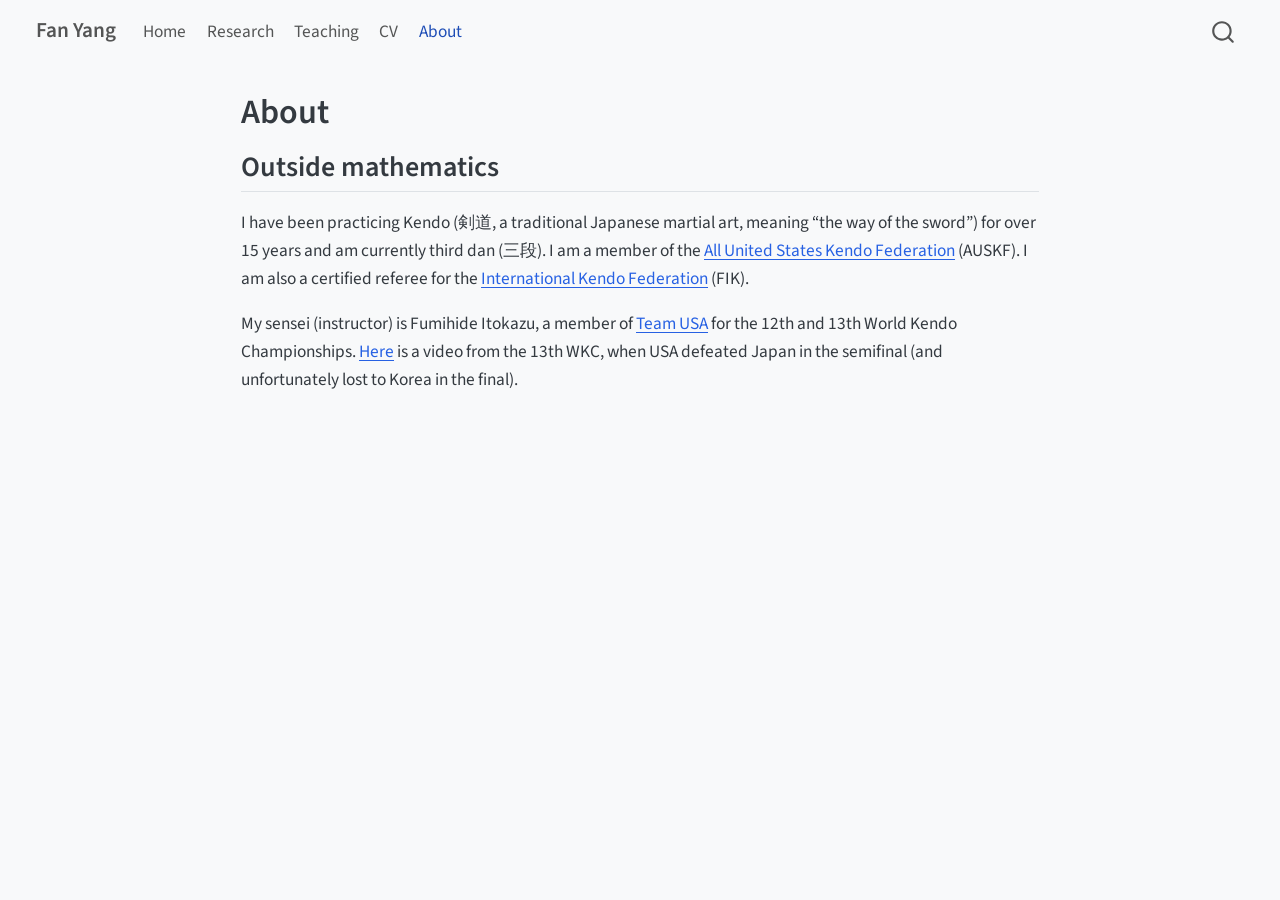
==== about.html @ 1210e76a "Built site for gh-pages" ====
<!DOCTYPE html>
<html xmlns="http://www.w3.org/1999/xhtml" lang="en" xml:lang="en"><head>

<meta charset="utf-8">
<meta name="generator" content="quarto-1.10.18">

<meta name="viewport" content="width=device-width, initial-scale=1.0, user-scalable=yes">


<title>About – Fan Yang</title>
<style>
/* Default styles provided by pandoc.
** See https://pandoc.org/MANUAL.html#variables-for-html for config info.
*/
span.smallcaps{font-variant: small-caps;}
div.columns{display: flex; gap: 1.5em;}
div.column{flex: auto;}
@media screen {
div.columns{gap: min(4vw, 1.5em);}
div.column{overflow-x: auto;}
}
div.hanging-indent{margin-left: 1.5em; text-indent: -1.5em;}
ul.task-list{list-style: none;}
ul.task-list li input[type="checkbox"] {
  width: 0.8em;
  margin: 0 0.8em 0.2em -1em; /* quarto-specific, see https://github.com/quarto-dev/quarto-cli/issues/4556 */ 
  vertical-align: middle;
}
</style>


<script src="site_libs/quarto-nav/quarto-nav.js"></script>
<script src="site_libs/quarto-nav/headroom.min.js"></script>
<script src="site_libs/clipboard/clipboard.min.js"></script>
<script src="site_libs/quarto-search/autocomplete.umd.js"></script>
<script src="site_libs/quarto-search/fuse.min.js"></script>
<script src="site_libs/quarto-search/quarto-search.js"></script>
<meta name="quarto:offset" content="./">
<script src="site_libs/quarto-html/quarto.js" type="module"></script>
<script src="site_libs/quarto-html/tabsets/tabsets.js" type="module"></script>
<script src="site_libs/quarto-html/popper.min.js"></script>
<script src="site_libs/quarto-html/tippy.umd.min.js"></script>
<link href="site_libs/quarto-html/tippy.css" rel="stylesheet">
<link href="site_libs/quarto-html/quarto-syntax-highlighting-64a204ab8560d761af7679ceaba22944.css" rel="stylesheet" id="quarto-text-highlighting-styles">
<script src="site_libs/bootstrap/bootstrap.min.js"></script>
<link href="site_libs/bootstrap/bootstrap-icons.css" rel="stylesheet">
<link href="site_libs/bootstrap/bootstrap-445b8638c3d06994fee0907d791121c4.min.css" rel="stylesheet" append-hash="true" id="quarto-bootstrap" data-mode="light">
<script id="quarto-search-options" type="application/json">{
  "location": "navbar",
  "copy-button": false,
  "collapse-after": 3,
  "panel-placement": "end",
  "type": "overlay",
  "limit": 50,
  "keyboard-shortcut": [
    "f",
    "/",
    "s"
  ],
  "show-item-context": false,
  "language": {
    "search-no-results-text": "No results",
    "search-matching-documents-text": "matching documents",
    "search-copy-link-title": "Copy link to search",
    "search-hide-matches-text": "Hide additional matches",
    "search-more-match-text": "more match in this document",
    "search-more-matches-text": "more matches in this document",
    "search-clear-button-title": "Clear",
    "search-text-placeholder": "",
    "search-detached-cancel-button-title": "Cancel",
    "search-submit-button-title": "Submit",
    "search-label": "Search"
  }
}</script>


<link rel="stylesheet" href="site-20260906.css">
</head>

<body class="nav-fixed fullcontent quarto-light">

<div id="quarto-search-results"></div>
  <header id="quarto-header" class="headroom fixed-top">
    <nav class="navbar navbar-expand-lg " data-bs-theme="dark">
      <div class="navbar-container container-fluid">
      <div class="navbar-brand-container mx-auto">
    <a class="navbar-brand" href="./index.html">
    <span class="navbar-title">Fan Yang</span>
    </a>
  </div>
            <div id="quarto-search" class="" title="Search"></div>
          <button class="navbar-toggler" type="button" data-bs-toggle="collapse" data-bs-target="#navbarCollapse" aria-controls="navbarCollapse" role="menu" aria-expanded="false" aria-label="Toggle navigation" onclick="if (window.quartoToggleHeadroom) { window.quartoToggleHeadroom(); }">
  <span class="navbar-toggler-icon"></span>
</button>
          <div class="collapse navbar-collapse" id="navbarCollapse">
            <ul class="navbar-nav navbar-nav-scroll me-auto">
  <li class="nav-item">
    <a class="nav-link" href="./index.html"> 
<span class="menu-text">Home</span></a>
  </li>  
  <li class="nav-item">
    <a class="nav-link" href="./research-and-publications.html"> 
<span class="menu-text">Research</span></a>
  </li>  
  <li class="nav-item">
    <a class="nav-link" href="./teaching.html"> 
<span class="menu-text">Teaching</span></a>
  </li>  
  <li class="nav-item">
    <a class="nav-link" href="https://www.dropbox.com/scl/fi/lx8904ivaku64ta4567kk/CV.pdf?rlkey=yzhe9lqyrfjpr1rv62sb2cgor&amp;dl=0"> 
<span class="menu-text">CV</span></a>
  </li>  
  <li class="nav-item">
    <a class="nav-link active" href="./about.html" aria-current="page"> 
<span class="menu-text">About</span></a>
  </li>  
</ul>
          </div> <!-- /navcollapse -->
            <div class="quarto-navbar-tools">
</div>
      </div> <!-- /container-fluid -->
    </nav>
</header>
<!-- content -->
<div id="quarto-content" class="quarto-container page-columns page-rows-contents page-layout-article page-navbar">
<!-- sidebar -->
<!-- margin-sidebar -->
    
<!-- main -->
<main class="content" id="quarto-document-content">

<header id="title-block-header" class="quarto-title-block default">
<div class="quarto-title">
<h1 class="title">About</h1>
</div>



<div class="quarto-title-meta">

    
  
    
  </div>
  


</header>


<section id="outside-mathematics" class="level2">
<h2 data-anchor-id="outside-mathematics">Outside mathematics</h2>
<p>I have been practicing Kendo (剣道, a traditional Japanese martial art, meaning “the way of the sword”) for over 15 years and am currently third dan (三段). I am a member of the <a href="https://auskf.info/">All United States Kendo Federation</a> (AUSKF). I am also a certified referee for the <a href="https://www.kendo-fik.org/">International Kendo Federation</a> (FIK).</p>
<p>My sensei (instructor) is Fumihide Itokazu, a member of <a href="https://www.teamusakendo.com/">Team USA</a> for the 12th and 13th World Kendo Championships. <a href="https://www.youtube.com/watch?v=sai91h-8Y74">Here</a> is a video from the 13th WKC, when USA defeated Japan in the semifinal (and unfortunately lost to Korea in the final).</p>


</section>

</main> <!-- /main -->
<script id="quarto-html-after-body" type="application/javascript">
  window.document.addEventListener("DOMContentLoaded", function (event) {
    const isCodeAnnotation = (el) => {
      for (const clz of el.classList) {
        if (clz.startsWith('code-annotation-')) {                     
          return true;
        }
      }
      return false;
    }
    const onCopySuccess = function(e) {
      // button target
      const button = e.trigger;
      // don't keep focus
      button.blur();
      // flash "checked"
      button.classList.add('code-copy-button-checked');
      var currentTitle = button.getAttribute("title");
      button.setAttribute("title", "Copied!");
      let tooltip;
      if (window.bootstrap) {
        button.setAttribute("data-bs-toggle", "tooltip");
        button.setAttribute("data-bs-placement", "left");
        button.setAttribute("data-bs-title", "Copied!");
        tooltip = new bootstrap.Tooltip(button, 
          { trigger: "manual", 
            customClass: "code-copy-button-tooltip",
            offset: [0, -8]});
        tooltip.show();    
      }
      setTimeout(function() {
        if (tooltip) {
          tooltip.hide();
          button.removeAttribute("data-bs-title");
          button.removeAttribute("data-bs-toggle");
          button.removeAttribute("data-bs-placement");
        }
        button.setAttribute("title", currentTitle);
        button.classList.remove('code-copy-button-checked');
      }, 1000);
      // clear code selection
      e.clearSelection();
    }
    const getTextToCopy = function(trigger) {
      const outerScaffold = trigger.parentElement.cloneNode(true);
      const codeEl = outerScaffold.querySelector('code');
      for (const childEl of codeEl.children) {
        if (isCodeAnnotation(childEl)) {
          childEl.remove();
        }
      }
      return codeEl.innerText;
    }
    const clipboard = new window.ClipboardJS('.code-copy-button:not([data-in-quarto-modal])', {
      text: getTextToCopy
    });
    clipboard.on('success', onCopySuccess);
    if (window.document.getElementById('quarto-embedded-source-code-modal')) {
      const clipboardModal = new window.ClipboardJS('.code-copy-button[data-in-quarto-modal]', {
        text: getTextToCopy,
        container: window.document.getElementById('quarto-embedded-source-code-modal')
      });
      clipboardModal.on('success', onCopySuccess);
    }
      var localhostRegex = new RegExp(/^(?:http|https):\/\/localhost\:?[0-9]*\//);
      var mailtoRegex = new RegExp(/^mailto:/);
        var filterRegex = new RegExp("https:\/\/fanyang-math\.github\.io");
      var isInternal = (href) => {
          return filterRegex.test(href) || localhostRegex.test(href) || mailtoRegex.test(href);
      }
      // Inspect non-navigation links and adorn them if external
     var links = window.document.querySelectorAll('a[href]:not(.nav-link):not(.navbar-brand):not(.toc-action):not(.sidebar-link):not(.sidebar-item-toggle):not(.pagination-link):not(.no-external):not([aria-hidden]):not(.dropdown-item):not(.quarto-navigation-tool):not(.about-link)');
      for (var i=0; i<links.length; i++) {
        const link = links[i];
        if (!isInternal(link.href)) {
          // undo the damage that might have been done by quarto-nav.js in the case of
          // links that we want to consider external
          if (link.dataset.originalHref !== undefined) {
            link.href = link.dataset.originalHref;
          }
            // target, if specified
            link.setAttribute("target", "_blank");
            if (link.getAttribute("rel") === null) {
              link.setAttribute("rel", "noopener");
            }
        }
      }
    function tippyHover(el, contentFn, onTriggerFn, onUntriggerFn) {
      const config = {
        allowHTML: true,
        maxWidth: 500,
        delay: 100,
        arrow: false,
        appendTo: function(el) {
            return el.parentElement;
        },
        interactive: true,
        interactiveBorder: 10,
        theme: 'quarto',
        placement: 'bottom-start',
      };
      if (contentFn) {
        config.content = contentFn;
      }
      if (onTriggerFn) {
        config.onTrigger = onTriggerFn;
      }
      if (onUntriggerFn) {
        config.onUntrigger = onUntriggerFn;
      }
      window.tippy(el, config); 
    }
    const noterefs = window.document.querySelectorAll('a[role="doc-noteref"]');
    for (var i=0; i<noterefs.length; i++) {
      const ref = noterefs[i];
      tippyHover(ref, function() {
        // use id or data attribute instead here
        let href = ref.getAttribute('data-footnote-href') || ref.getAttribute('href');
        try { href = new URL(href).hash; } catch {}
        const id = href.replace(/^#\/?/, "");
        const note = window.document.getElementById(id);
        if (note) {
          return note.innerHTML;
        } else {
          return "";
        }
      });
    }
    const xrefs = window.document.querySelectorAll('a.quarto-xref');
    const processXRef = (id, note) => {
      // Strip column container classes
      const stripColumnClz = (el) => {
        el.classList.remove("page-full", "page-columns");
        if (el.children) {
          for (const child of el.children) {
            stripColumnClz(child);
          }
        }
      }
      stripColumnClz(note)
      if (id === null || id.startsWith('sec-')) {
        // Special case sections, only their first couple elements
        const container = document.createElement("div");
        if (note.children && note.children.length > 2) {
          container.appendChild(note.children[0].cloneNode(true));
          for (let i = 1; i < note.children.length; i++) {
            const child = note.children[i];
            if (child.tagName === "P" && child.innerText === "") {
              continue;
            } else {
              container.appendChild(child.cloneNode(true));
              break;
            }
          }
          if (window.Quarto?.typesetMath) {
            window.Quarto.typesetMath(container);
          }
          return container.innerHTML
        } else {
          if (window.Quarto?.typesetMath) {
            window.Quarto.typesetMath(note);
          }
          return note.innerHTML;
        }
      } else {
        // Remove any anchor links if they are present
        const anchorLink = note.querySelector('a.anchorjs-link');
        if (anchorLink) {
          anchorLink.remove();
        }
        if (window.Quarto?.typesetMath) {
          window.Quarto.typesetMath(note);
        }
        if (note.classList.contains("callout")) {
          return note.outerHTML;
        } else {
          return note.innerHTML;
        }
      }
    }
    for (var i=0; i<xrefs.length; i++) {
      const xref = xrefs[i];
      tippyHover(xref, undefined, function(instance) {
        instance.disable();
        let url = xref.getAttribute('href');
        let hash = undefined; 
        if (url.startsWith('#')) {
          hash = url;
        } else {
          try { hash = new URL(url).hash; } catch {}
        }
        if (hash) {
          const id = hash.replace(/^#\/?/, "");
          const note = window.document.getElementById(id);
          if (note !== null) {
            try {
              const html = processXRef(id, note.cloneNode(true));
              instance.setContent(html);
            } finally {
              instance.enable();
              instance.show();
            }
          } else {
            // See if we can fetch this
            fetch(url.split('#')[0])
            .then(res => res.text())
            .then(html => {
              const parser = new DOMParser();
              const htmlDoc = parser.parseFromString(html, "text/html");
              const note = htmlDoc.getElementById(id);
              if (note !== null) {
                const html = processXRef(id, note);
                instance.setContent(html);
              } 
            }).finally(() => {
              instance.enable();
              instance.show();
            });
          }
        } else {
          // See if we can fetch a full url (with no hash to target)
          // This is a special case and we should probably do some content thinning / targeting
          fetch(url)
          .then(res => res.text())
          .then(html => {
            const parser = new DOMParser();
            const htmlDoc = parser.parseFromString(html, "text/html");
            const note = htmlDoc.querySelector('main.content');
            if (note !== null) {
              // This should only happen for chapter cross references
              // (since there is no id in the URL)
              // remove the first header
              if (note.children.length > 0 && note.children[0].tagName === "HEADER") {
                note.children[0].remove();
              }
              const html = processXRef(null, note);
              instance.setContent(html);
            } 
          }).finally(() => {
            instance.enable();
            instance.show();
          });
        }
      }, function(instance) {
      });
    }
        let selectedAnnoteEl;
        const selectorForAnnotation = ( cell, annotation) => {
          let cellAttr = 'data-code-cell="' + cell + '"';
          let lineAttr = 'data-code-annotation="' +  annotation + '"';
          const selector = 'span[' + cellAttr + '][' + lineAttr + ']';
          return selector;
        }
        const selectCodeLines = (annoteEl) => {
          const doc = window.document;
          const targetCell = annoteEl.getAttribute("data-target-cell");
          const targetAnnotation = annoteEl.getAttribute("data-target-annotation");
          const annoteSpan = window.document.querySelector(selectorForAnnotation(targetCell, targetAnnotation));
          const lines = annoteSpan.getAttribute("data-code-lines").split(",");
          const lineIds = lines.map((line) => {
            return targetCell + "-" + line;
          })
          let top = null;
          let height = null;
          let parent = null;
          if (lineIds.length > 0) {
              //compute the position of the single el (top and bottom and make a div)
              const el = window.document.getElementById(lineIds[0]);
              top = el.offsetTop;
              height = el.offsetHeight;
              parent = el.parentElement.parentElement;
            if (lineIds.length > 1) {
              const lastEl = window.document.getElementById(lineIds[lineIds.length - 1]);
              const bottom = lastEl.offsetTop + lastEl.offsetHeight;
              height = bottom - top;
            }
            if (top !== null && height !== null && parent !== null) {
              // cook up a div (if necessary) and position it 
              let div = window.document.getElementById("code-annotation-line-highlight");
              if (div === null) {
                div = window.document.createElement("div");
                div.setAttribute("id", "code-annotation-line-highlight");
                div.style.position = 'absolute';
                parent.appendChild(div);
              }
              div.style.top = top - 2 + "px";
              div.style.height = height + 4 + "px";
              div.style.left = 0;
              let gutterDiv = window.document.getElementById("code-annotation-line-highlight-gutter");
              if (gutterDiv === null) {
                gutterDiv = window.document.createElement("div");
                gutterDiv.setAttribute("id", "code-annotation-line-highlight-gutter");
                gutterDiv.style.position = 'absolute';
                const codeCell = window.document.getElementById(targetCell);
                const gutter = codeCell.querySelector('.code-annotation-gutter');
                gutter.appendChild(gutterDiv);
              }
              gutterDiv.style.top = top - 2 + "px";
              gutterDiv.style.height = height + 4 + "px";
            }
            selectedAnnoteEl = annoteEl;
          }
        };
        const unselectCodeLines = () => {
          const elementsIds = ["code-annotation-line-highlight", "code-annotation-line-highlight-gutter"];
          elementsIds.forEach((elId) => {
            const div = window.document.getElementById(elId);
            if (div) {
              div.remove();
            }
          });
          selectedAnnoteEl = undefined;
        };
          // Handle positioning of the toggle
      window.addEventListener(
        "resize",
        throttle(() => {
          elRect = undefined;
          if (selectedAnnoteEl) {
            selectCodeLines(selectedAnnoteEl);
          }
        }, 10)
      );
      function throttle(fn, ms) {
      let throttle = false;
      let timer;
        return (...args) => {
          if(!throttle) { // first call gets through
              fn.apply(this, args);
              throttle = true;
          } else { // all the others get throttled
              if(timer) clearTimeout(timer); // cancel #2
              timer = setTimeout(() => {
                fn.apply(this, args);
                timer = throttle = false;
              }, ms);
          }
        };
      }
        // Attach click handler to the DT
        const annoteDls = window.document.querySelectorAll('dt[data-target-cell]');
        for (const annoteDlNode of annoteDls) {
          annoteDlNode.addEventListener('click', (event) => {
            const clickedEl = event.target;
            if (clickedEl !== selectedAnnoteEl) {
              unselectCodeLines();
              const activeEl = window.document.querySelector('dt[data-target-cell].code-annotation-active');
              if (activeEl) {
                activeEl.classList.remove('code-annotation-active');
              }
              selectCodeLines(clickedEl);
              clickedEl.classList.add('code-annotation-active');
            } else {
              // Unselect the line
              unselectCodeLines();
              clickedEl.classList.remove('code-annotation-active');
            }
          });
        }
    const findCites = (el) => {
      const parentEl = el.parentElement;
      if (parentEl) {
        const cites = parentEl.dataset.cites;
        if (cites) {
          return {
            el,
            cites: cites.split(' ')
          };
        } else {
          return findCites(el.parentElement)
        }
      } else {
        return undefined;
      }
    };
    var bibliorefs = window.document.querySelectorAll('a[role="doc-biblioref"]');
    for (var i=0; i<bibliorefs.length; i++) {
      const ref = bibliorefs[i];
      const citeInfo = findCites(ref);
      if (citeInfo) {
        tippyHover(citeInfo.el, function() {
          var popup = window.document.createElement('div');
          citeInfo.cites.forEach(function(cite) {
            var citeDiv = window.document.createElement('div');
            citeDiv.classList.add('hanging-indent');
            citeDiv.classList.add('csl-entry');
            var biblioDiv = window.document.getElementById('ref-' + cite);
            if (biblioDiv) {
              citeDiv.innerHTML = biblioDiv.innerHTML;
            }
            popup.appendChild(citeDiv);
          });
          return popup.innerHTML;
        });
      }
    }
  });
  </script>
</div> <!-- /content -->




</body></html>
---- site_libs/quarto-html/tippy.css ----
.tippy-box[data-animation=fade][data-state=hidden]{opacity:0}[data-tippy-root]{max-width:calc(100vw - 10px)}.tippy-box{position:relative;background-color:#333;color:#fff;border-radius:4px;font-size:14px;line-height:1.4;white-space:normal;outline:0;transition-property:transform,visibility,opacity}.tippy-box[data-placement^=top]>.tippy-arrow{bottom:0}.tippy-box[data-placement^=top]>.tippy-arrow:before{bottom:-7px;left:0;border-width:8px 8px 0;border-top-color:initial;transform-origin:center top}.tippy-box[data-placement^=bottom]>.tippy-arrow{top:0}.tippy-box[data-placement^=bottom]>.tippy-arrow:before{top:-7px;left:0;border-width:0 8px 8px;border-bottom-color:initial;transform-origin:center bottom}.tippy-box[data-placement^=left]>.tippy-arrow{right:0}.tippy-box[data-placement^=left]>.tippy-arrow:before{border-width:8px 0 8px 8px;border-left-color:initial;right:-7px;transform-origin:center left}.tippy-box[data-placement^=right]>.tippy-arrow{left:0}.tippy-box[data-placement^=right]>.tippy-arrow:before{left:-7px;border-width:8px 8px 8px 0;border-right-color:initial;transform-origin:center right}.tippy-box[data-inertia][data-state=visible]{transition-timing-function:cubic-bezier(.54,1.5,.38,1.11)}.tippy-arrow{width:16px;height:16px;color:#333}.tippy-arrow:before{content:"";position:absolute;border-color:transparent;border-style:solid}.tippy-content{position:relative;padding:5px 9px;z-index:1}
---- site_libs/quarto-html/quarto-syntax-highlighting-64a204ab8560d761af7679ceaba22944.css ----
/* quarto syntax highlight colors */
:root {
  --quarto-hl-ot-color: #003B4F;
  --quarto-hl-at-color: #657422;
  --quarto-hl-ss-color: #20794D;
  --quarto-hl-an-color: #5E5E5E;
  --quarto-hl-fu-color: #4758AB;
  --quarto-hl-st-color: #20794D;
  --quarto-hl-cf-color: #003B4F;
  --quarto-hl-op-color: #5E5E5E;
  --quarto-hl-er-color: #AD0000;
  --quarto-hl-bn-color: #AD0000;
  --quarto-hl-al-color: #AD0000;
  --quarto-hl-va-color: #111111;
  --quarto-hl-bu-color: inherit;
  --quarto-hl-ex-color: inherit;
  --quarto-hl-pp-color: #AD0000;
  --quarto-hl-in-color: #5E5E5E;
  --quarto-hl-vs-color: #20794D;
  --quarto-hl-wa-color: #5E5E5E;
  --quarto-hl-do-color: #5E5E5E;
  --quarto-hl-im-color: #00769E;
  --quarto-hl-ch-color: #20794D;
  --quarto-hl-dt-color: #AD0000;
  --quarto-hl-fl-color: #AD0000;
  --quarto-hl-co-color: #5E5E5E;
  --quarto-hl-cv-color: #5E5E5E;
  --quarto-hl-cn-color: #8f5902;
  --quarto-hl-sc-color: #5E5E5E;
  --quarto-hl-dv-color: #AD0000;
  --quarto-hl-kw-color: #003B4F;
}

/* other quarto variables */
:root {
  --quarto-font-monospace: SFMono-Regular, Menlo, Monaco, Consolas, "Liberation Mono", "Courier New", monospace;
}

/* syntax highlight based on Pandoc's rules */
pre > code.sourceCode > span {
  color: #003B4F;
}

code.sourceCode > span {
  color: #003B4F;
}

div.sourceCode,
div.sourceCode pre.sourceCode {
  color: #003B4F;
}

/* Normal */
code span {
  color: #003B4F;
}

/* Alert */
code span.al {
  color: #AD0000;
  font-style: inherit;
}

/* Annotation */
code span.an {
  color: #5E5E5E;
  font-style: inherit;
}

/* Attribute */
code span.at {
  color: #657422;
  font-style: inherit;
}

/* BaseN */
code span.bn {
  color: #AD0000;
  font-style: inherit;
}

/* BuiltIn */
code span.bu {
  font-style: inherit;
}

/* ControlFlow */
code span.cf {
  color: #003B4F;
  font-weight: bold;
  font-style: inherit;
}

/* Char */
code span.ch {
  color: #20794D;
  font-style: inherit;
}

/* Constant */
code span.cn {
  color: #8f5902;
  font-style: inherit;
}

/* Comment */
code span.co {
  color: #5E5E5E;
  font-style: inherit;
}

/* CommentVar */
code span.cv {
  color: #5E5E5E;
  font-style: italic;
}

/* Documentation */
code span.do {
  color: #5E5E5E;
  font-style: italic;
}

/* DataType */
code span.dt {
  color: #AD0000;
  font-style: inherit;
}

/* DecVal */
code span.dv {
  color: #AD0000;
  font-style: inherit;
}

/* Error */
code span.er {
  color: #AD0000;
  font-style: inherit;
}

/* Extension */
code span.ex {
  font-style: inherit;
}

/* Float */
code span.fl {
  color: #AD0000;
  font-style: inherit;
}

/* Function */
code span.fu {
  color: #4758AB;
  font-style: inherit;
}

/* Import */
code span.im {
  color: #00769E;
  font-style: inherit;
}

/* Information */
code span.in {
  color: #5E5E5E;
  font-style: inherit;
}

/* Keyword */
code span.kw {
  color: #003B4F;
  font-weight: bold;
  font-style: inherit;
}

/* Operator */
code span.op {
  color: #5E5E5E;
  font-style: inherit;
}

/* Other */
code span.ot {
  color: #003B4F;
  font-style: inherit;
}

/* Preprocessor */
code span.pp {
  color: #AD0000;
  font-style: inherit;
}

/* SpecialChar */
code span.sc {
  color: #5E5E5E;
  font-style: inherit;
}

/* SpecialString */
code span.ss {
  color: #20794D;
  font-style: inherit;
}

/* String */
code span.st {
  color: #20794D;
  font-style: inherit;
}

/* Variable */
code span.va {
  color: #111111;
  font-style: inherit;
}

/* VerbatimString */
code span.vs {
  color: #20794D;
  font-style: inherit;
}

/* Warning */
code span.wa {
  color: #5E5E5E;
  font-style: italic;
}

.prevent-inlining {
  content: "</";
}

/*# sourceMappingURL=9d8d5bb603a83b8298b89080a598c93b.css.map */
---- site-20260906.css ----
body {
  font-size: 1.02rem;
  line-height: 1.62;
}

.navbar-brand {
  font-weight: 600;
}

h1 {
  font-weight: 600;
}

h2 {
  margin-top: 2.3rem;
  padding-bottom: 0.35rem;
  border-bottom: 1px solid var(--bs-border-color);
}

h3 {
  margin-top: 1.4rem;
}


.activity-card {
  padding: 1rem 1.15rem;
  border: 1px solid var(--bs-border-color);
  border-radius: 0.45rem;
  background: var(--bs-tertiary-bg);
}

.activity-card p:last-child {
  margin-bottom: 0;
}

ol > li {
  margin-bottom: 1rem;
}

/* Give the publication list enough vertical separation without making it airy. */
#published-papers + ol > li,
#preprints + ol > li {
  margin-bottom: 1.05rem;
}

/* Tables on the Teaching page should remain readable on narrow screens. */
table {
  width: 100%;
}



/* Keep the site content centered, but let the top navigation use the page width
   instead of looking centered inside the article column. */
.navbar .navbar-container,
.navbar .container-fluid {
  max-width: none !important;
  margin-left: 0 !important;
  margin-right: 0 !important;
}

.navbar .navbar-container {
  padding-left: 1.1rem;
  padding-right: 1.1rem;
}

.profile-photo {
  display: block;
  width: min(100%, 235px);
  height: auto;
  margin: 0 0 1rem auto;
  border-radius: 0.35rem;
}

@media (max-width: 768px) {
  .profile-photo {
    margin-left: 0;
    width: min(70%, 235px);
  }
}

/* ---------- Home-page visual layer ---------- */

/* Slightly soften the all-white page without making it look like a "designed" landing page. */
body {
  background-color: #f8f9fa;
}


/* The Wake activity keeps a slightly stronger accent. */
.activity-card {
  border-left: 4px solid #71879a;
  background-color: #f3f6f8;
}

/* Two-column research-interest cards on desktop. */
.research-grid {
  display: grid;
  grid-template-columns: repeat(2, minmax(0, 1fr));
  gap: 0.9rem;
  margin: 1rem 0 0.9rem 0;
}

.research-card {
  background-color: #f3f5f7;
  border: 1px solid #e0e5e9;
  border-radius: 0.55rem;
  padding: 0.95rem 1.05rem;
}

.research-card p {
  margin-bottom: 0;
}

.research-card p:first-child {
  margin-bottom: 0.28rem;
}

.research-card-wide {
  grid-column: 1 / -1;
}

/* Keep the reading column itself transparent so the very light page tint shows through. */
#quarto-content {
  background: transparent;
}

@media (max-width: 768px) {
  .research-grid {
    grid-template-columns: 1fr;
  }

  .research-card-wide {
    grid-column: auto;
  }
}




/* ---------- Research / Teaching page visual layer ---------- */

.page-intro {
  background-color: #f1f4f6;
  border: 1px solid #e1e6ea;
  border-radius: 0.65rem;
  padding: 1rem 1.2rem;
  margin: 0.35rem 0 1.8rem 0;
  font-size: 1.04rem;
}

.page-intro p {
  margin: 0;
}

.page-feature {
  background-color: #f4f6f8;
  border-left: 4px solid #71879a;
  border-radius: 0.25rem 0.55rem 0.55rem 0.25rem;
  padding: 0.9rem 1.05rem;
  margin: 0.75rem 0 1.6rem 0;
}

.page-feature ul {
  margin-bottom: 0;
}

.compact-feature {
  max-width: 42rem;
}

.teaching-table {
  margin: 0.75rem 0 1.8rem 0;
}

.teaching-table table {
  width: 100%;
  border-collapse: separate;
  border-spacing: 0;
  overflow: hidden;
  border: 1px solid #dfe4e8;
  border-radius: 0.55rem;
  background-color: #ffffff;
}

.teaching-table thead th {
  background-color: #e9eef2;
  border-bottom: 1px solid #d7dee4;
  font-weight: 650;
}

.teaching-table th,
.teaching-table td {
  padding: 0.72rem 0.85rem;
  vertical-align: top;
}


.teaching-table tbody tr:last-child td {
  border-bottom: 0;
}

@media (max-width: 768px) {
  .page-intro,
  .page-feature {
    padding: 0.85rem 0.95rem;
  }

  .teaching-table th,
  .teaching-table td {
    padding: 0.62rem 0.7rem;
  }
}


/* Semester color coding: subtle enough to preserve an academic look. */
.teaching-table tbody tr:has(.term-spring) td {
  background-color: #eef6f1;
}

.teaching-table tbody tr:has(.term-fall) td {
  background-color: #eef4fa;
}

.teaching-table tbody tr:has(.term-summer) td {
  background-color: #faf3e8;
}

.term-spring,
.term-fall,
.term-summer {
  white-space: nowrap;
}

/* Teaching table proportions: keep the Term column compact and give course names room. */
.teaching-table th:first-child,
.teaching-table td:first-child {
  width: 16%;
  white-space: nowrap;
}

.teaching-table th:nth-child(2),
.teaching-table td:nth-child(2) {
  width: 84%;
}

@media (min-width: 900px) {
  .teaching-table td:nth-child(2) {
    white-space: nowrap;
  }
}

@media (max-width: 899px) {
  .teaching-table td:nth-child(2) {
    white-space: normal;
  }
}

/* ---------- Home hero: custom CSS grid ---------- */
/* Avoid Quarto's .columns layout here. A native CSS grid is stable on
   reload/back-forward navigation and lets the tinted block size to content. */
.home-hero {
  background-color: #f1f4f6;
  border: 1px solid #e1e6ea;
  border-radius: 0.7rem;
  padding: 1.15rem 1.35rem 1.05rem 1.35rem;
  margin: 0.15rem 0 2rem 0;

  display: flow-root;
  min-height: 335px;
}

.home-hero-grid {
  display: grid;
  grid-template-columns: minmax(0, 42fr) minmax(0, 29fr) minmax(0, 30fr);
  column-gap: 2rem;
  align-items: start;
}

.home-hero h3 {
  margin-top: 0;
  font-size: 1.35rem;
  font-weight: 500;
}

.hero-main,
.hero-contact,
.hero-photo {
  min-width: 0;
}

.hero-photo {
  display: flex;
  justify-content: flex-end;
  align-items: flex-start;
}

.hero-photo .profile-photo,
.hero-photo img.profile-photo {
  display: block;
  width: 100%;
  max-width: 260px;
  height: auto;
  margin: 0;
  border-radius: 0.35rem;
}

/* Collapse gracefully on narrower screens. */
@media (max-width: 900px) {
  .home-hero-grid {
    grid-template-columns: 1fr 1fr;
    row-gap: 1.25rem;
  }

  .hero-photo {
    grid-column: 2;
    grid-row: 1 / span 2;
  }
}

@media (max-width: 650px) {
  .home-hero {
    padding: 1rem;
    min-height: 0;

  }

  .home-hero-grid {
    grid-template-columns: 1fr;
  }

  .hero-photo {
    grid-column: auto;
    grid-row: auto;
    justify-content: flex-start;
  }

  .hero-photo .profile-photo,
  .hero-photo img.profile-photo {
    max-width: 235px;
  }
}
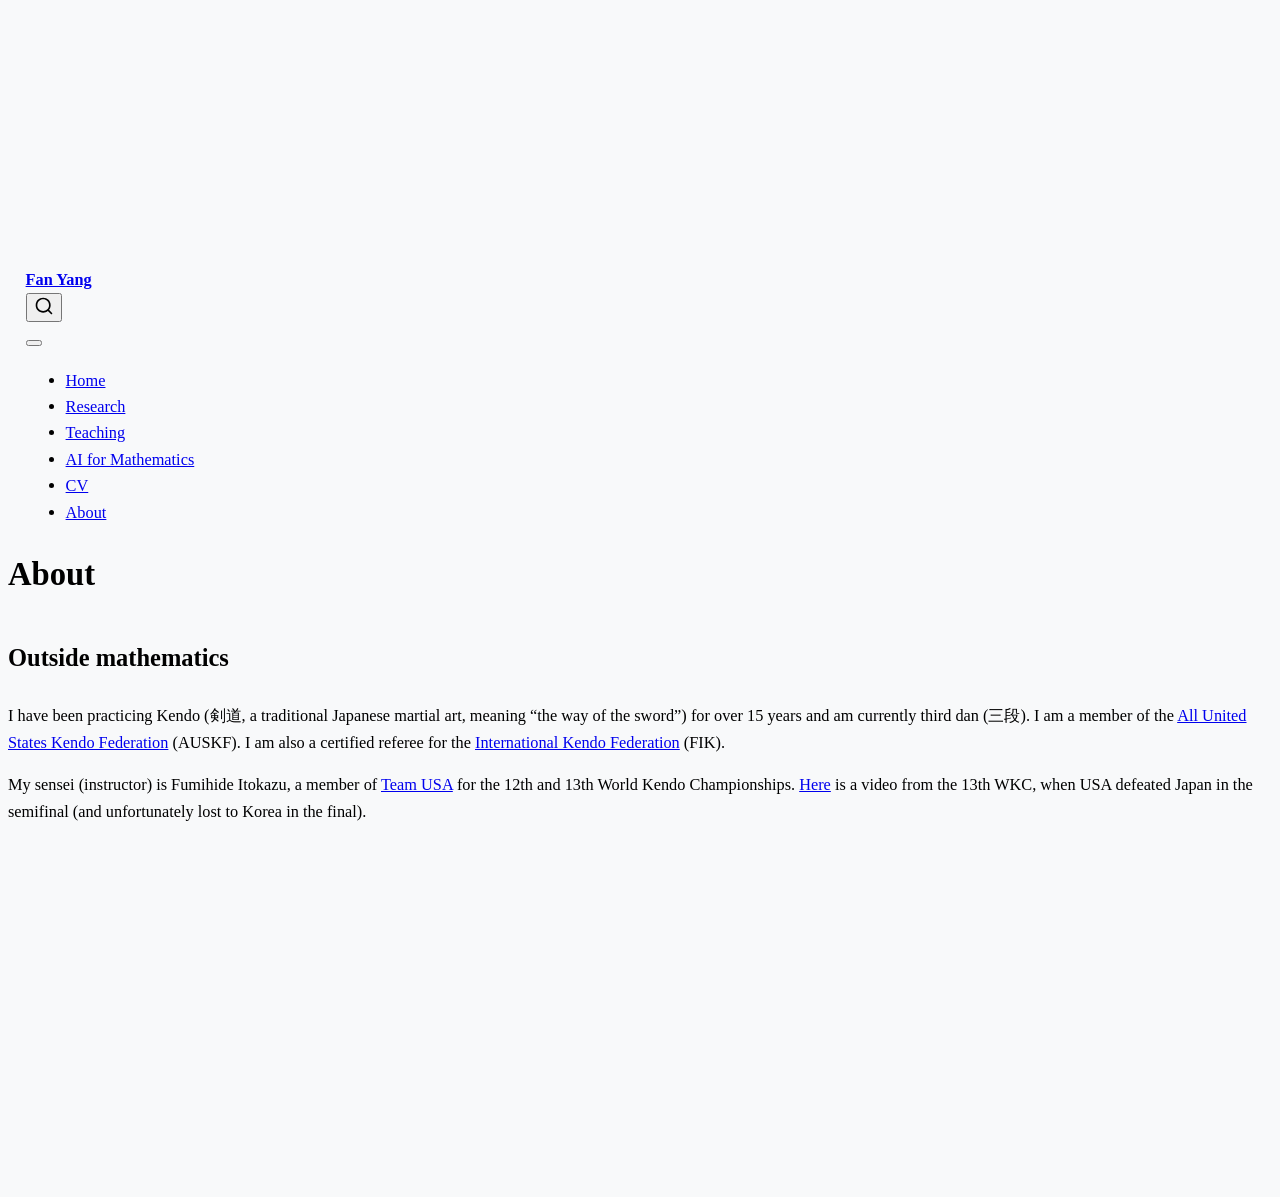
==== commit 803df065: "Built site for gh-pages" ====
--- a/about.html
+++ b/about.html
@@ -44,7 +44,7 @@
 <link href="site_libs/quarto-html/quarto-syntax-highlighting-64a204ab8560d761af7679ceaba22944.css" rel="stylesheet" id="quarto-text-highlighting-styles">
 <script src="site_libs/bootstrap/bootstrap.min.js"></script>
 <link href="site_libs/bootstrap/bootstrap-icons.css" rel="stylesheet">
-<link href="site_libs/bootstrap/bootstrap-445b8638c3d06994fee0907d791121c4.min.css" rel="stylesheet" append-hash="true" id="quarto-bootstrap" data-mode="light">
+<link href="site_libs/bootstrap/bootstrap-172ba59bd5e0b52282274ba0c0cc16fc.min.css" rel="stylesheet" append-hash="true" id="quarto-bootstrap" data-mode="light">
 <script id="quarto-search-options" type="application/json">{
   "location": "navbar",
   "copy-button": false,
@@ -107,6 +107,10 @@
 <span class="menu-text">Teaching</span></a>
   </li>  
   <li class="nav-item">
+    <a class="nav-link" href="./ai-for-mathematics.html"> 
+<span class="menu-text">AI for Mathematics</span></a>
+  </li>  
+  <li class="nav-item">
     <a class="nav-link" href="https://www.dropbox.com/scl/fi/lx8904ivaku64ta4567kk/CV.pdf?rlkey=yzhe9lqyrfjpr1rv62sb2cgor&amp;dl=0"> 
 <span class="menu-text">CV</span></a>
   </li>  
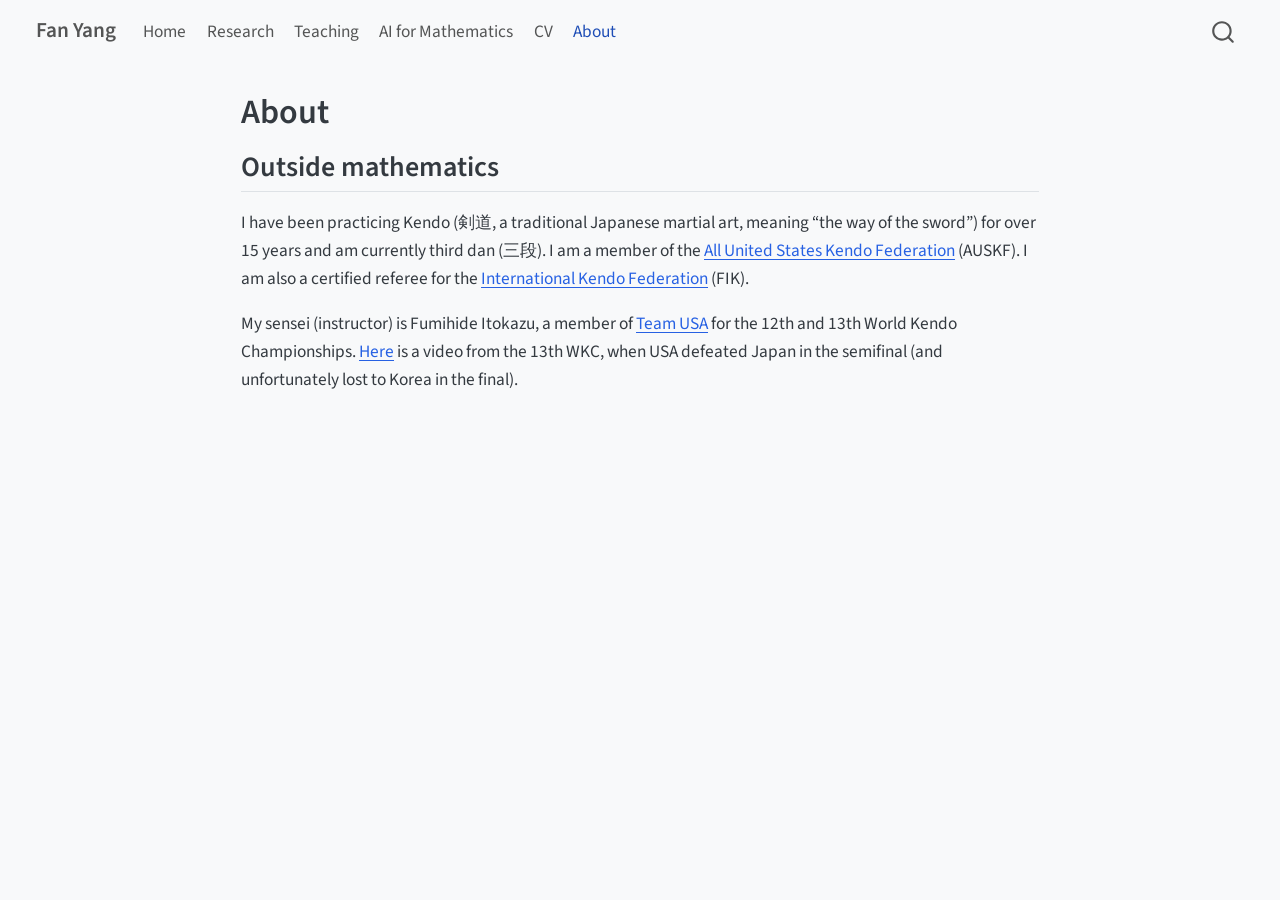
==== commit 4a3eb6b3: "Built site for gh-pages" ====
--- a/about.html
+++ b/about.html
@@ -44,7 +44,7 @@
 <link href="site_libs/quarto-html/quarto-syntax-highlighting-64a204ab8560d761af7679ceaba22944.css" rel="stylesheet" id="quarto-text-highlighting-styles">
 <script src="site_libs/bootstrap/bootstrap.min.js"></script>
 <link href="site_libs/bootstrap/bootstrap-icons.css" rel="stylesheet">
-<link href="site_libs/bootstrap/bootstrap-172ba59bd5e0b52282274ba0c0cc16fc.min.css" rel="stylesheet" append-hash="true" id="quarto-bootstrap" data-mode="light">
+<link href="site_libs/bootstrap/bootstrap-445b8638c3d06994fee0907d791121c4.min.css" rel="stylesheet" append-hash="true" id="quarto-bootstrap" data-mode="light">
 <script id="quarto-search-options" type="application/json">{
   "location": "navbar",
   "copy-button": false,
